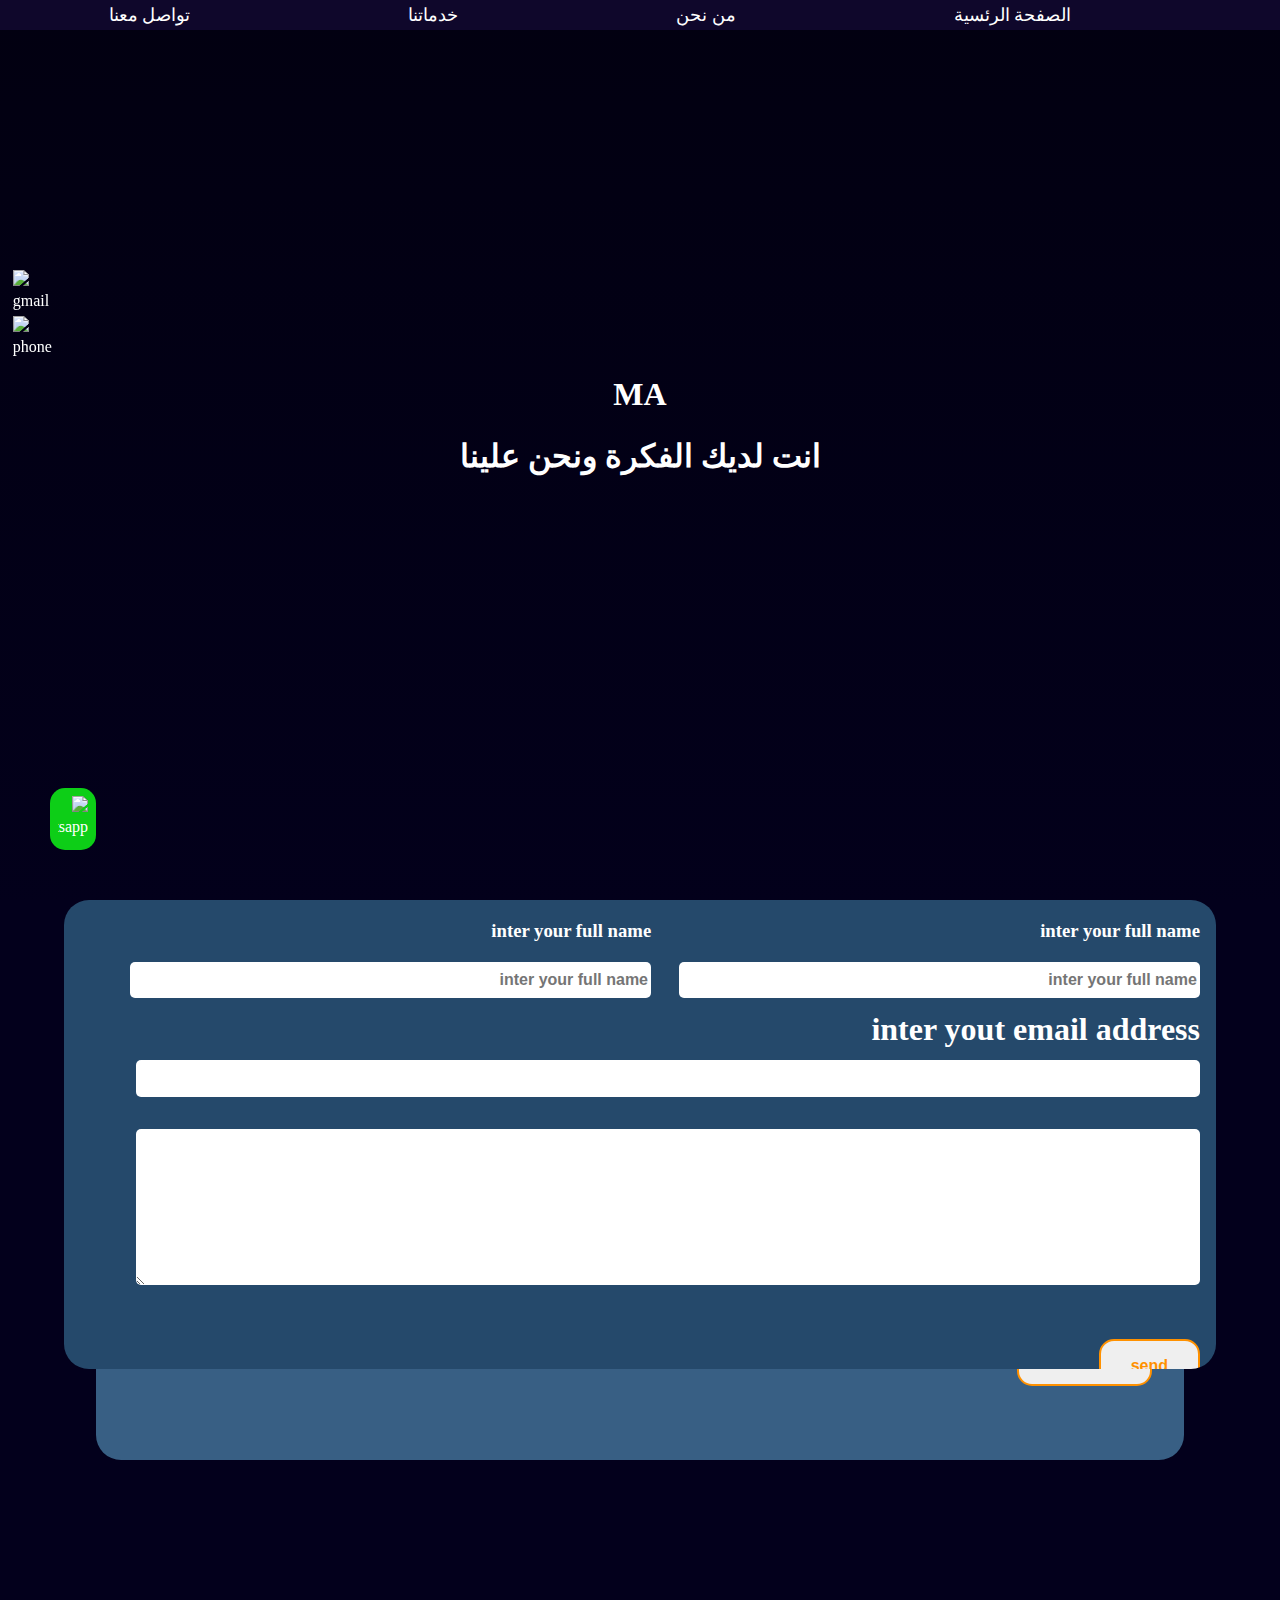
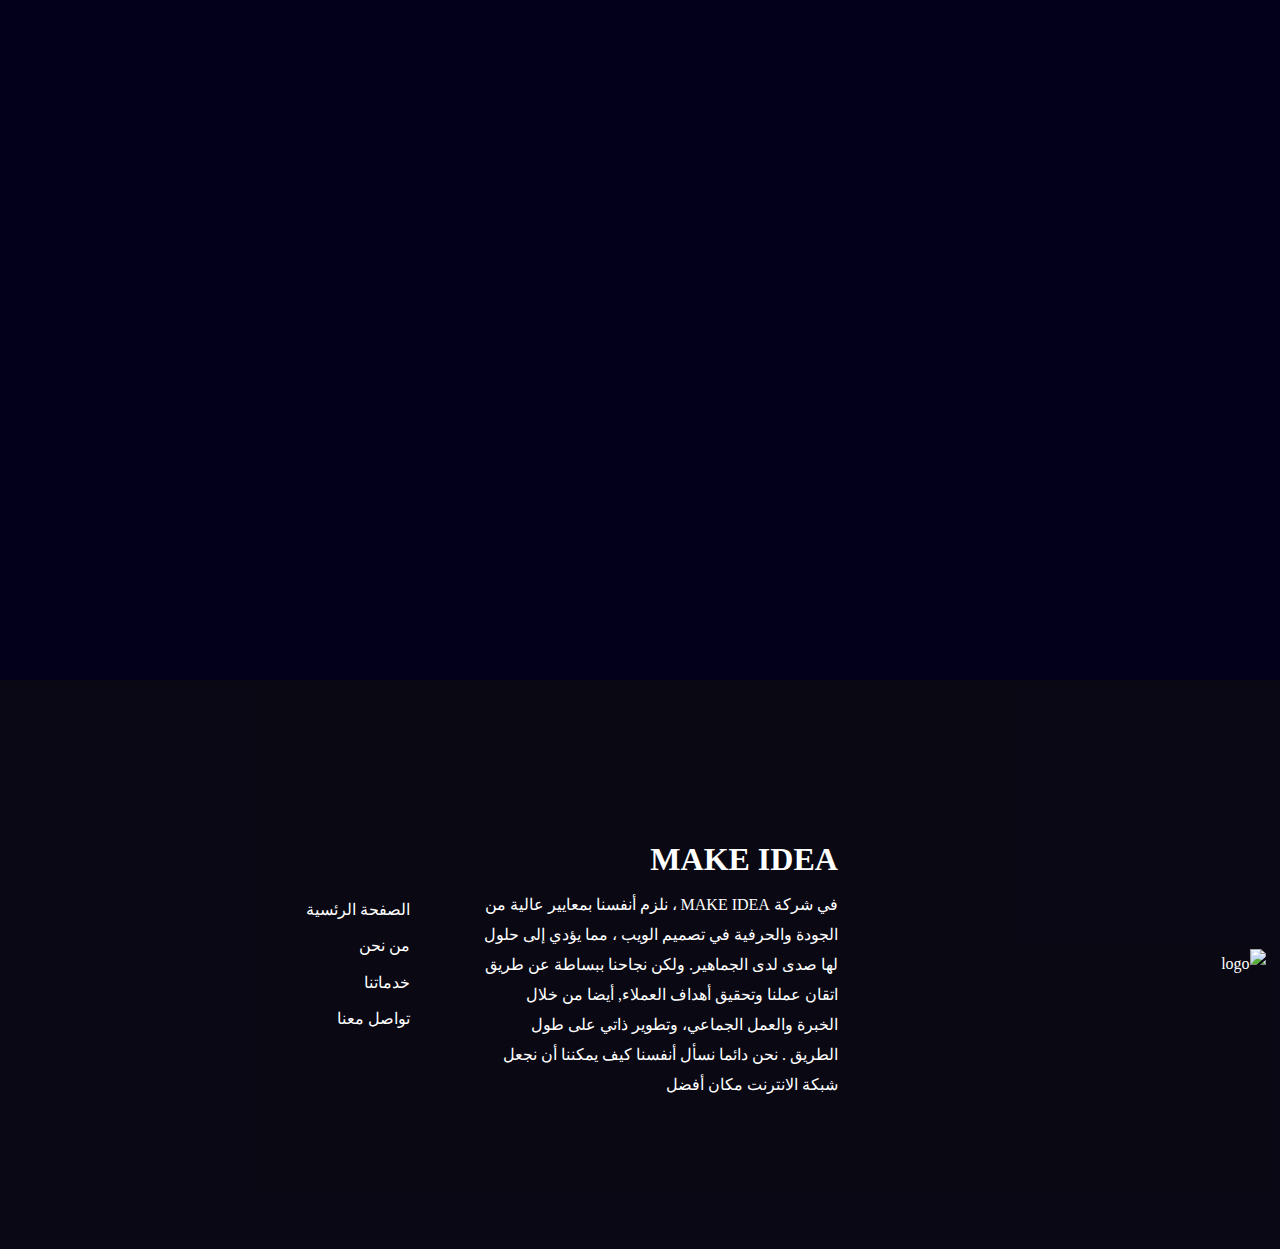
==== contact_with_us.html @ b38ab053 "fix some pug_3" ====
<!DOCTYPE html>
<html lang="en">
<head>
    <meta charset="UTF-8">
    <meta http-equiv="X-UA-Compatible" content="IE=edge">
    <meta name="viewport" content="width=device-width, initial-scale=1.0">
    <link rel="icon" type="image/png" href="images/logo/main_logo.png">
    
    <!-- style css && JS -->
    <link rel="stylesheet" href="style/main.css">
    <script defer src="script/main.js"></script>
    <script defer src="script/contact_us.js"></script>
    <!------------------------------->
    <!-- tailt libery -->
    <script src="script/tailt.js"></script>
    <!-- AOS LIBERY  -->
    <link href="https://unpkg.com/aos@2.3.1/dist/aos.css" rel="stylesheet">
    
    <!-- THE TITTLE -->
    <title>MAKE IDEA</title>
</head>
<body dir="rtl"> 
    <nav class="nav">
        <div class="logo">
            <img style="padding:10px 0rem; width:100px;height:auto;" src="images/logo/main_logo.png" alt="">
            <div class="bar"><img style="width:40px; height:auto;" src="images/icon/menu.png" alt="botton"></div>
        </div>
        <ul>
            <li><a href="index.html">الصفحة الرئسية</a></li>
            <li><a href="who-are-we.html">من نحن</a></li>
            <li><a href="our_service.html">خدماتنا</a></li>
            <li><a href="contact_with_us.html">تواصل معنا</a></li>
        </ul>
    </nav>
    <!-- header -->
    <header>
        <div class="up_header">
            <div class="article">
                <h1 id="make_idea"></h1>
                <h1 class="heading_MI"> انت لديك الفكرة ونحن علينا</h1>
                <a style="transition: all 1s;" href="#who_are_we"><img src="images/icon/scroll-down.png" alt=""></a>
            </div>
        </div>
    </header>

    <!-- contact with us -->
    <section class="contact-us">
        <div class="content">
            <div class="main-img tiled-libery" >
                <img src="images/contact-us2.png" alt="" data-aos="zoom-in">
            </div>
            <div class="text-content">
                <h1>ارسل لنا رسالة من هنا</h1>
                <h3>الآن وبكل سهولة فقط اكتب الايميل و رقم الجوال و ارسل لنا استفسارك او طلبك , و سوف يتم الرد عليكم في اقل من 60 دقيقة او تواصل معنا مباشره عبر موقع التواصل الاجتماعي لدينا</h3>
                <button class="btn start_now"> start now </button>
            </div>
            <!-- FROM -->
            <form action="" class="form form_close">
                <img class="icon_form" src="images/icon/close.png" alt="">
                <div class="main-form">
                    <div>
                        <h3>inter your full name </h3>
                        <input type="text" placeholder="inter your full name">
                    </div>
                    <div>
                        <h3>inter your full name </h3>
                        <input type="text" placeholder="inter your full name">
                    </div>
                </div>

                <div>
                    <h1>inter yout email address</h1>
                    <input type="text" placeholder="">
                </div>
                <div>
                    <textarea name="" id="" rows="5"></textarea>
                    <button class="btn" type="submit">send</button>
                </div>
            </form>
        </div>
        <!-- the infromation contact -->
        <div class="infromation" dir="ltr">
            <!-- <h1 style="text-align:center; margin: 2rem 0rem ;">معلومات التواصل</h1> -->
            <ul>
                <li><a href="mailto:make00idea@gamil.com"><img src="images/icon/gmail.png" alt="gmail"></a></li>
                <li><a href="tel:+201558891042"><img src="images/icon/phone.png" alt="phone"></a></li>
                <!-- <li><a href="https://www.linkedin.com/in/make-idea-7b686a264/"><img src="images/icon/linkedin.png" alt="linked-in"></a></li> -->
                <li><a href="https://www.facebook.com/profile.php?id=100089985401535&mibextid=ZbWKwL"><img src="images/icon/facebook.png" alt=""></a></li>
                <li><a href="https://line.me/ti/p/XaoXOkSfN7"><img src="images/icon/line.png" alt=""></a></li>
            </ul>
        </div>
    </section>
    <!-- footer -->
    <footer>
        <div class="up-footer">
            <div class="logo" >
                <img src="images/logo/main_logo.png" alt="logo" >
            </div>
            <div class="article" >
                <h1>MAKE IDEA</h1>
                <p>في شركة MAKE IDEA  ، نلزم أنفسنا بمعايير عالية من الجودة والحرفية في تصميم الويب ، مما يؤدي إلى حلول لها صدى لدى الجماهير. ولكن نجاحنا ببساطة عن طريق اتقان عملنا وتحقيق أهداف العملاء, أيضا من خلال الخبرة والعمل الجماعي، وتطوير ذاتي على طول الطريق . نحن دائما نسأل أنفسنا كيف يمكننا أن نجعل شبكة الانترنت مكان أفضل</p>
            </div>
            <div class="menu ">
                <ul>
                    <li><a href="index.html">الصفحة الرئسية</a></li>
                    <li><a href="who-are-we.html">من نحن</a></li>
                    <li><a href="our_service.html">خدماتنا</a></li>
                    <li><a href="contact_with_us.html">تواصل معنا</a></li>
                </ul>
            </div>
        </div>
            
    </footer>
    
    <!-- numbers to contact -->
    <div class="numbers_to_contact">
        <a href="https://wa.me/message/4TE6ZJZ54AW6J1" class="whatsapp">
            <img src="images/icon/whatsapp.png" alt="whatsapp">
        </a>
    </div>


    <!-- liberys -->
    <!--  this is vanilla tilt.js -->
    <script type="text/javascript" src="vanilla-tilt.js"></script>
    <script type="text/javascript">
        VanillaTilt.init(document.querySelector(".tiled-libery"), {
            max: 25,
            speed: 400
        });
	
        //It also supports NodeList
        VanillaTilt.init(document.querySelectorAll(".tiled-libery"));
    </script>

<!-- AOS liberys -->
<script src="https://unpkg.com/aos@2.3.1/dist/aos.js"></script>
<script>
    AOS.init({
        duration:800,
    })
</script>

</body>
</html>
---- style/main.css ----
* {
  padding: 0px;
  margin: 0px;
  -webkit-box-sizing: border-box;
          box-sizing: border-box;
  -webkit-transition: all 0.5s;
  transition: all 0.5s;
  list-style: none;
  text-decoration: none;
  color: #fff;
  line-height: 30px;
  scroll-behavior: smooth;
  outline: none;
}

body {
  background-color: #03001C;
}

.btn {
  padding: 10px 30px;
  position: relative;
  top: 40px;
  border: solid 2px #ff9100;
  color: #ff9100;
  font-weight: 600;
  font-size: 1rem;
  border-radius: 15px;
}
.btn:hover {
  background-color: #ff9100;
  color: #4fbce0;
  cursor: pointer;
  letter-spacing: 1px;
}

.tittle {
  text-align: center;
  padding: 3rem 0rem;
  font-size: 2rem;
}

.contact-with-us {
  display: -webkit-box;
  display: -ms-flexbox;
  display: flex;
  -webkit-box-pack: center;
      -ms-flex-pack: center;
          justify-content: center;
  -webkit-box-align: center;
      -ms-flex-align: center;
          align-items: center;
  width: 95%;
  height: 110vh;
  margin: auto;
}
.contact-with-us form {
  display: -webkit-box;
  display: -ms-flexbox;
  display: flex;
  -webkit-box-orient: vertical;
  -webkit-box-direction: normal;
      -ms-flex-direction: column;
          flex-direction: column;
  margin-left: auto;
}
.contact-with-us form input, .contact-with-us form textarea {
  padding: 0.5rem;
  margin: 1rem;
  color: #fafafa;
  background: none;
  border: none;
  border-bottom: 1px solid white;
  width: 90%;
  font-size: 1.2rem;
}
.contact-with-us form textarea {
  height: 150px;
}

nav {
  background-color: rgba(19, 9, 48, 0.7725490196);
  font-size: 1.1rem;
  margin: auto;
  display: -webkit-box;
  display: -ms-flexbox;
  display: flex;
  position: relative;
}
nav ul {
  width: 100%;
  display: -webkit-box;
  display: -ms-flexbox;
  display: flex;
  -ms-flex-pack: distribute;
      justify-content: space-around;
  -webkit-box-align: center;
      -ms-flex-align: center;
          align-items: center;
}
nav .logo {
  display: -webkit-box;
  display: -ms-flexbox;
  display: flex;
  -webkit-box-align: center;
      -ms-flex-align: center;
          align-items: center;
  z-index: 888;
}
nav .logo .bar {
  position: absolute;
  left: 20px;
  display: none;
  cursor: pointer;
}
nav .logo .bar:active {
  -webkit-transform: rotate(180deg);
          transform: rotate(180deg);
}

header {
  min-height: 100vh;
  background-image: -webkit-gradient(linear, left top, left bottom, from(rgba(0, 0, 0, 0.4)), to(hsla(246deg, 100%, 5%, 0.4))), url("../images/12.jpg");
  background-image: linear-gradient(rgba(0, 0, 0, 0.4), hsla(246deg, 100%, 5%, 0.4)), url("../images/12.jpg");
  background-position: center;
  background-repeat: no-repeat;
  background-attachment: fixed;
  background-size: cover;
}
header .up_header {
  display: -webkit-box;
  display: -ms-flexbox;
  display: flex;
  -webkit-box-align: center;
      -ms-flex-align: center;
          align-items: center;
  -webkit-box-pack: space-evenly;
      -ms-flex-pack: space-evenly;
          justify-content: space-evenly;
  -webkit-box-orient: vertical;
  -webkit-box-direction: normal;
      -ms-flex-direction: column;
          flex-direction: column;
  text-align: center;
  -ms-flex-wrap: wrap;
      flex-wrap: wrap;
  height: 100vh;
  width: 90%;
  margin: auto;
}
header .up_header img {
  width: 40px;
  height: auto;
  margin-top: 100px;
  -webkit-box-shadow: 10px #000;
          box-shadow: 10px #000;
}
header .article h1 {
  padding: 1rem 0rem;
}
header .article .heading_MI span {
  color: #ff9100;
}

@media screen and (max-width: 903px) {
  nav .logo .bar {
    display: block;
    float: right;
  }
  nav ul {
    opacity: 0;
    overflow: hidden;
    background-color: #301E67;
    width: 100%;
    height: 0;
    display: -webkit-box;
    display: -ms-flexbox;
    display: flex;
    -ms-flex-pack: distribute;
        justify-content: space-around;
    position: absolute;
    top: 100px;
    -webkit-box-orient: vertical;
    -webkit-box-direction: normal;
        -ms-flex-direction: column;
            flex-direction: column;
    -webkit-box-align: center;
        -ms-flex-align: center;
            align-items: center;
    padding: 0rem;
    z-index: 999;
  }
  nav ul li {
    margin: 1rem 0rem;
  }
  .navbar {
    display: -webkit-box;
    display: -ms-flexbox;
    display: flex;
    -webkit-box-align: center;
        -ms-flex-align: center;
            align-items: center;
  }
  .navbar ul {
    opacity: 1;
    background-color: #130930;
    width: 90%;
    height: auto;
    display: -webkit-box;
    display: -ms-flexbox;
    display: flex;
    -ms-flex-pack: distribute;
        justify-content: space-around;
    position: fixed;
    top: 100px;
    -webkit-box-orient: vertical;
    -webkit-box-direction: normal;
        -ms-flex-direction: column;
            flex-direction: column;
    -webkit-box-align: center;
        -ms-flex-align: center;
            align-items: center;
    padding: 1rem;
    z-index: 998;
  }
  .navbar ul li {
    margin: 1rem 0rem;
  }
  .up_header {
    display: -webkit-box;
    display: -ms-flexbox;
    display: flex;
    -webkit-box-align: center;
        -ms-flex-align: center;
            align-items: center;
    -webkit-box-pack: space-evenly;
        -ms-flex-pack: space-evenly;
            justify-content: space-evenly;
    -webkit-box-orient: vertical;
    -webkit-box-direction: normal;
        -ms-flex-direction: column;
            flex-direction: column;
    text-align: center;
    -ms-flex-wrap: wrap;
        flex-wrap: wrap;
    height: 100vh;
    width: 90%;
    margin: auto;
  }
}
.who_are_we {
  min-height: 100vh;
  background-image: -webkit-gradient(linear, left top, left bottom, from(rgba(22, 35, 55, 0.4509803922)), to(rgba(7, 2, 50, 0.7921568627))), url("../images/dd.jpg");
  background-image: linear-gradient(rgba(22, 35, 55, 0.4509803922), rgba(7, 2, 50, 0.7921568627)), url("../images/dd.jpg");
  background-position: center;
  background-repeat: no-repeat;
  background-attachment: fixed;
  background-size: cover;
}
.who_are_we .up {
  display: -webkit-box;
  display: -ms-flexbox;
  display: flex;
  -webkit-box-align: center;
      -ms-flex-align: center;
          align-items: center;
  -ms-flex-pack: distribute;
      justify-content: space-around;
  -webkit-box-orient: horizontal;
  -webkit-box-direction: reverse;
      -ms-flex-direction: row-reverse;
          flex-direction: row-reverse;
  -ms-flex-wrap: wrap;
      flex-wrap: wrap;
  padding: 0rem 3rem;
}
.who_are_we .up img {
  width: 50%;
  height: auto;
}
.who_are_we .article {
  width: 50%;
}
.who_are_we .article h1 {
  padding: 1rem 0rem;
}

.our_service {
  min-height: 100vh;
  background-image: -webkit-gradient(linear, right top, left top, from(rgba(0, 0, 0, 0.5)), to(rgba(0, 0, 0, 0.3))), url("../images/serv.jpg");
  background-image: linear-gradient(right, rgba(0, 0, 0, 0.5), rgba(0, 0, 0, 0.3)), url("../images/serv.jpg");
  background-position: center;
  background-repeat: no-repeat;
  background-attachment: fixed;
  background-size: cover;
}
.our_service .up_service {
  display: -ms-grid;
  display: grid;
  grid-template-columns: repeat(auto-fit, minmax(25rem, 1fr));
  gap: 2rem;
  text-align: center;
  margin: auto;
  padding: 2rem 0rem;
}
.our_service .up_service .card {
  background-color: #385f84;
  display: -webkit-box;
  display: -ms-flexbox;
  display: flex;
  -webkit-box-align: center;
      -ms-flex-align: center;
          align-items: center;
  margin: auto;
  padding: 0.5rem;
  border-radius: 25px;
  width: 80%;
  height: auto;
  -webkit-box-shadow: 10px 10px 10px #301E67;
          box-shadow: 10px 10px 10px #301E67;
}
.our_service .up_service .card:hover {
  -webkit-transition: all 0.5s ease-in-out;
  transition: all 0.5s ease-in-out;
  background-color: #03001C;
}
.our_service .up_service .card .art {
  padding: 0.3rem 0.5rem;
  width: 105%;
  text-align: right;
}
.our_service .up_service .card img {
  width: 60px;
  height: auto;
  margin-bottom: 30%;
}

.desing_stage .up_article {
  display: -ms-grid;
  display: grid;
  grid-template-columns: repeat(auto-fit, minmax(25rem, 1fr));
  gap: 2rem;
  width: 100%;
  -webkit-box-align: center;
      -ms-flex-align: center;
          align-items: center;
}
.desing_stage .up_article .main-img {
  border-radius: 55px;
  padding: 2rem;
  max-width: 90%;
}
.desing_stage .up_article .up-card {
  display: -webkit-box;
  display: -ms-flexbox;
  display: flex;
  -webkit-box-orient: vertical;
  -webkit-box-direction: normal;
      -ms-flex-direction: column;
          flex-direction: column;
}
.desing_stage .up_article .up-card .card {
  margin: 1rem;
  display: -webkit-box;
  display: -ms-flexbox;
  display: flex;
  -webkit-box-align: center;
      -ms-flex-align: center;
          align-items: center;
  background-color: #5B8FB9;
  border-radius: 10px;
  width: 80%;
}
.desing_stage .up_article .up-card .card .num {
  padding: 0.3rem;
  margin: 0.9rem;
  background-color: #FF9100;
  border-radius: 5px;
}
.desing_stage .up_article .up-card .card .num img {
  width: 40px;
  height: auto;
}
.desing_stage .up-two h1 {
  text-align: center;
  padding: 2rem 0rem;
  font-size: 2rem;
}
.desing_stage .up-two .up-cards {
  width: 90%;
  min-height: 60vh;
  -webkit-box-align: center;
      -ms-flex-align: center;
          align-items: center;
  margin: auto;
  display: -ms-grid;
  display: grid;
  grid-template-columns: repeat(auto-fit, minmax(20rem, 1fr));
  gap: 2rem;
  text-align: center;
}
.desing_stage .up-two .up-cards .card {
  display: -webkit-box;
  display: -ms-flexbox;
  display: flex;
  text-align: right;
  -webkit-box-orient: vertical;
  -webkit-box-direction: normal;
      -ms-flex-direction: column;
          flex-direction: column;
  padding: 1rem 0rem;
  margin: 2rem auto;
  border-radius: 5px;
  min-width: 260px;
  max-width: 50%;
  height: auto;
  background-color: #5B8FB9;
  padding: 0.9rem;
}
.desing_stage .up-two .up-cards .card h2 {
  color: #201d1d;
}
.desing_stage .up-two .up-cards .card:hover {
  background-color: #050125;
  -webkit-box-shadow: 5px 10px 15px #301E67;
          box-shadow: 5px 10px 15px #301E67;
  -webkit-transition: all 0.5s;
  transition: all 0.5s;
}
.desing_stage .up-two .up-cards .card:hover h2 {
  color: #8bcbff;
}
.desing_stage .up-two .up-cards .card img {
  margin-top: -50px;
  width: 90px;
  height: 90px;
}

.contact-us {
  padding: 10rem 0rem;
  height: 150vh;
  padding: 5rem 0rem;
}
.contact-us .content {
  position: relative;
  background-color: #385f84;
  border-radius: 25px;
  padding: 3rem 2rem;
  width: 85%;
  height: auto;
  min-height: 50vh;
  margin: auto;
  display: -webkit-box;
  display: -ms-flexbox;
  display: flex;
  -webkit-box-orient: horizontal;
  -webkit-box-direction: reverse;
      -ms-flex-direction: row-reverse;
          flex-direction: row-reverse;
  -webkit-box-align: center;
      -ms-flex-align: center;
          align-items: center;
}
.contact-us .content .main-img {
  width: 50%;
  height: auto;
}
.contact-us .content .main-img img {
  width: 100%;
  height: auto;
}
.contact-us .content .text-content {
  width: 50%;
}
.contact-us .content .text-content h1 {
  font-size: 2rem;
  margin: 1.5rem 0rem;
  color: #FF9100;
}
.contact-us .content .form {
  -webkit-transition: all 1s ease-in-out;
  transition: all 1s ease-in-out;
  background-color: #25496b;
  z-index: 999;
  display: -webkit-box;
  display: -ms-flexbox;
  display: flex;
  -webkit-box-orient: vertical;
  -webkit-box-direction: normal;
      -ms-flex-direction: column;
          flex-direction: column;
  border-radius: 25px;
  padding: 1rem;
  width: 90%;
  height: auto;
  overflow: auto;
  position: fixed;
  top: 5%;
  right: 5%;
}
.contact-us .content .form .icon_form {
  position: absolute;
  top: 2rem;
  left: 1rem;
  cursor: pointer;
  width: 30px;
  height: auto;
}
.contact-us .content .form input, .contact-us .content .form textarea {
  outline: none;
  border: none;
  color: #000;
  font-weight: 700;
  font-size: 1em;
  border-radius: 5px;
  padding: 0.2rem;
  margin: 1rem 0rem;
  width: 95%;
}
.contact-us .content .form .btn {
  margin-top: -20px;
}
.contact-us .content .form .main-form {
  display: -webkit-box;
  display: -ms-flexbox;
  display: flex;
  -ms-flex-wrap: wrap;
      flex-wrap: wrap;
  -webkit-box-pack: justify;
      -ms-flex-pack: justify;
          justify-content: space-between;
  width: 98%;
}
.contact-us .content .form .main-form div {
  width: 50%;
}
.contact-us .content .form_close {
  translate: all 1s ease-in-out;
  position: fixed;
  top: 100%;
}

.infromation {
  max-width: 100%;
  height: 200px;
  width: 100%;
  position: fixed;
  top: 30%;
  left: 1%;
  z-index: 20;
  width: 1%;
  display: -webkit-box;
  display: -ms-flexbox;
  display: flex;
}
.infromation ul li {
  display: inline;
}
.infromation ul li a img {
  width: 40px;
  height: auto;
}

footer {
  margin: auto 0rem;
  background-color: rgba(12, 10, 17, 0.7725490196);
  padding: 0.9rem;
}
footer .up-footer {
  height: 60vh;
  display: -ms-grid;
  display: grid;
  grid-template-columns: repeat(auto-fit, minmax(15rem, 1fr));
  gap: 2rem;
  -webkit-box-align: center;
      -ms-flex-align: center;
          align-items: center;
}
footer .up-footer .article {
  max-width: 90%;
}
footer .up-footer .article h1 {
  padding: 1rem 0rem;
}
footer .up-footer .menu li {
  margin: 0.4rem 0rem;
}
footer .up-footer .logo img {
  width: 180px;
  height: auto;
}

.numbers_to_contact {
  position: fixed;
  bottom: 50px;
  left: 50px;
}
.numbers_to_contact a {
  background-color: #0dce17;
  padding: 0.5rem;
  display: -webkit-box;
  display: -ms-flexbox;
  display: flex;
  -webkit-box-align: center;
      -ms-flex-align: center;
          align-items: center;
  border-radius: 15px;
}
.numbers_to_contact a img {
  width: 30px;
  height: auto;
}

@media screen and (max-width: 903px) {
  .who_are_we .article {
    width: 90%;
    text-align: center;
  }
  .who_are_we .up img {
    width: 90%;
    height: auto;
  }
}
@media screen and (max-width: 760px) {
  .contact-us .content {
    -webkit-box-orient: vertical;
    -webkit-box-direction: normal;
        -ms-flex-direction: column;
            flex-direction: column;
  }
  .contact-us .content .main-img {
    width: 100%;
  }
  .contact-us .content .text-content {
    width: 100%;
  }
}
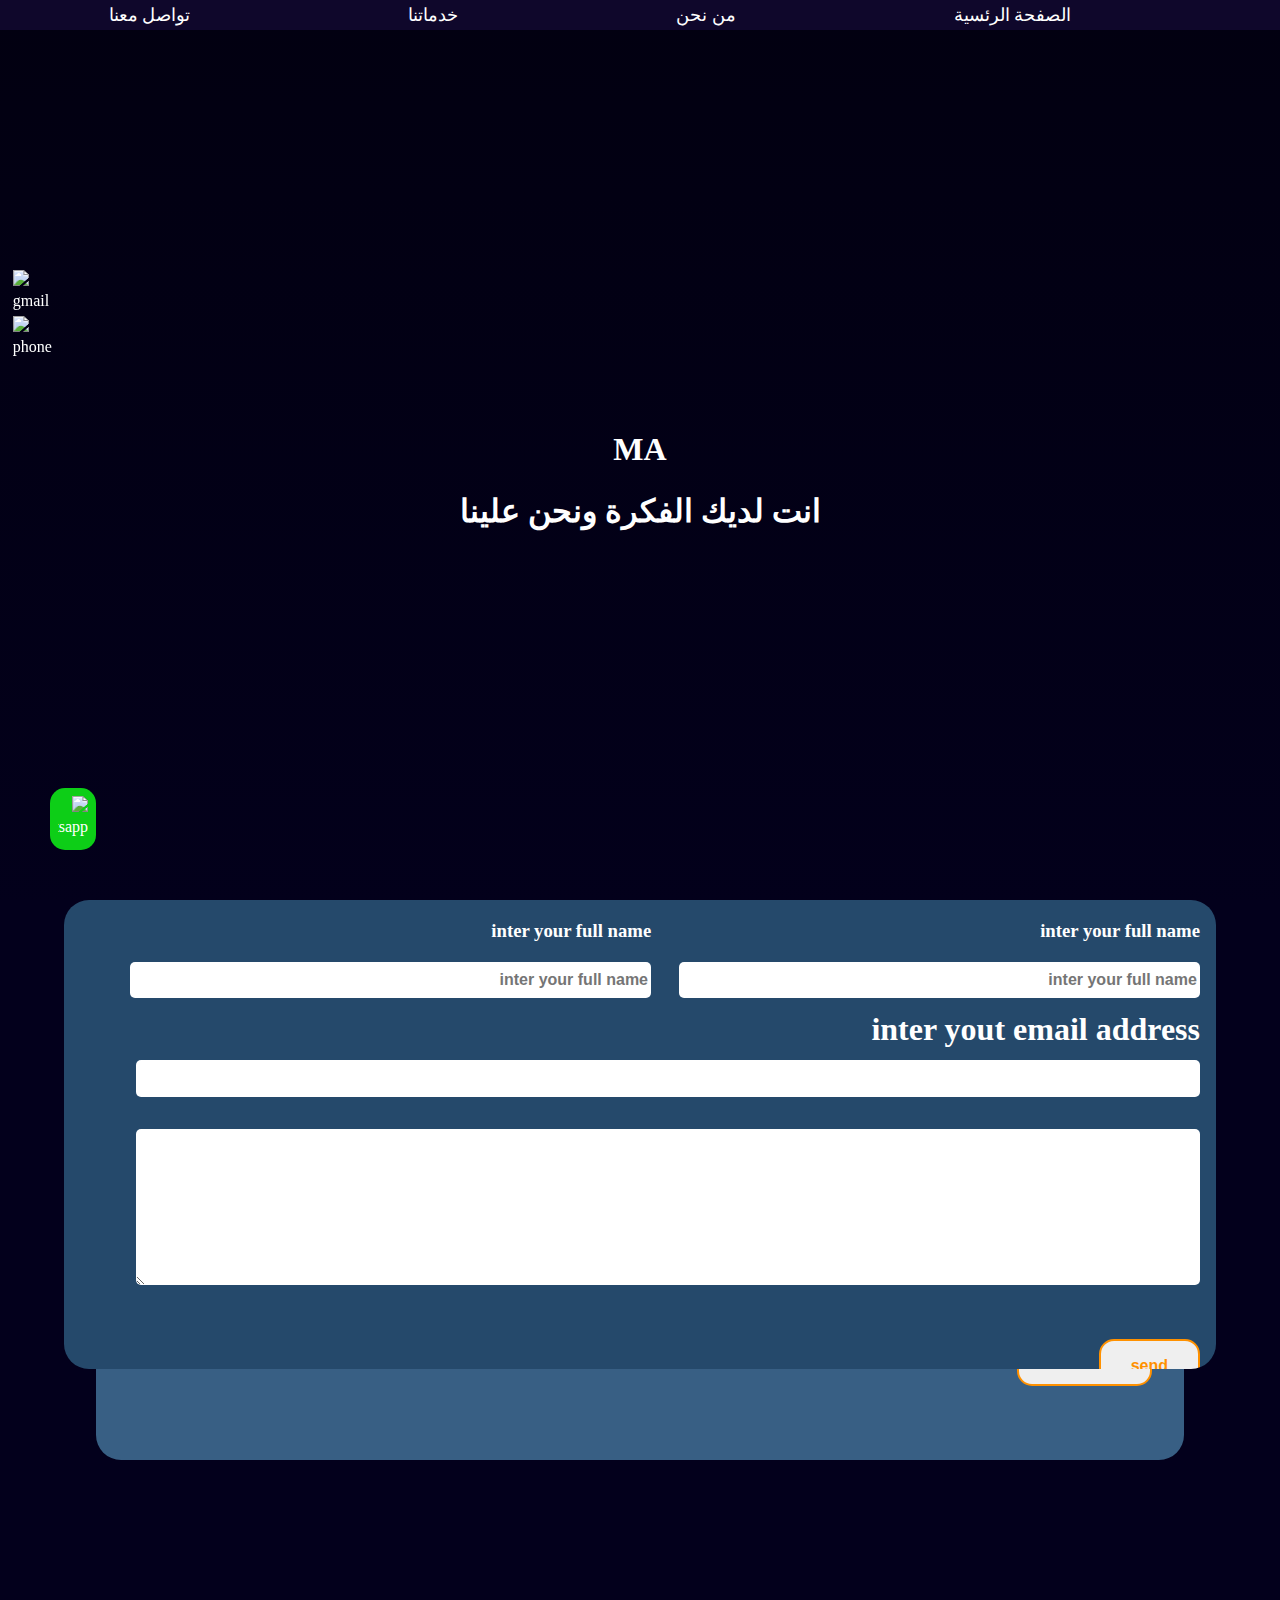
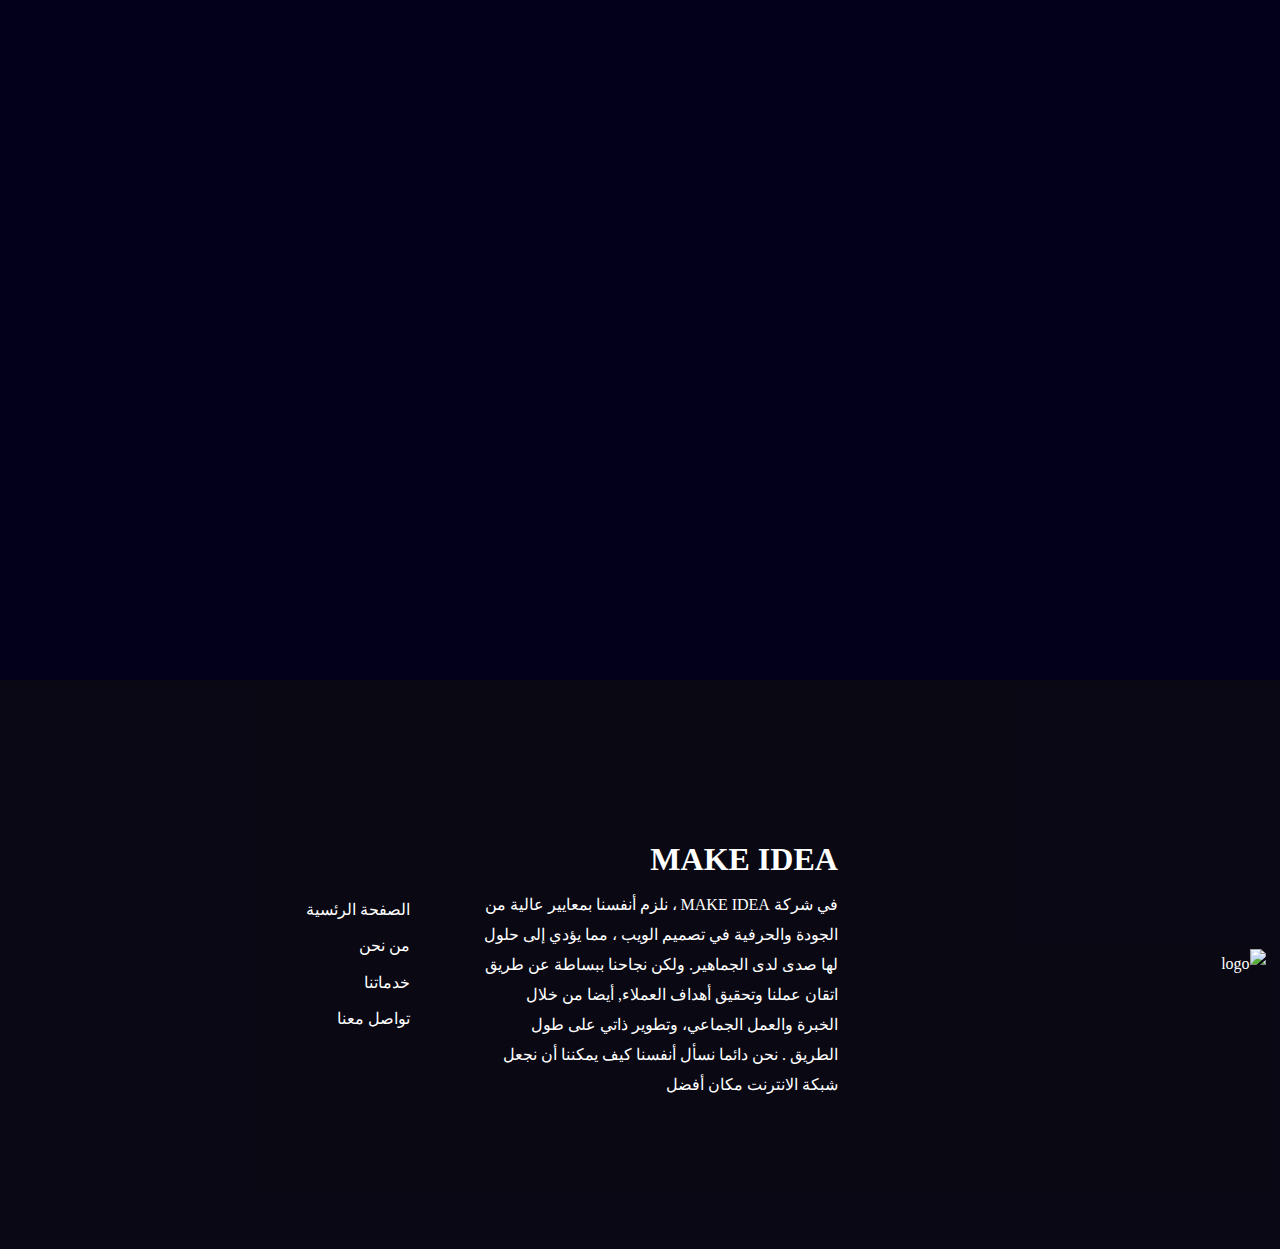
==== commit bde0614d: "Update contact_with_us.html" ====
--- a/contact_with_us.html
+++ b/contact_with_us.html
@@ -38,7 +38,6 @@
             <div class="article">
                 <h1 id="make_idea"></h1>
                 <h1 class="heading_MI"> انت لديك الفكرة ونحن علينا</h1>
-                <a style="transition: all 1s;" href="#who_are_we"><img src="images/icon/scroll-down.png" alt=""></a>
             </div>
         </div>
     </header>
@@ -142,4 +141,4 @@
 </script>
 
 </body>
-</html>+</html>
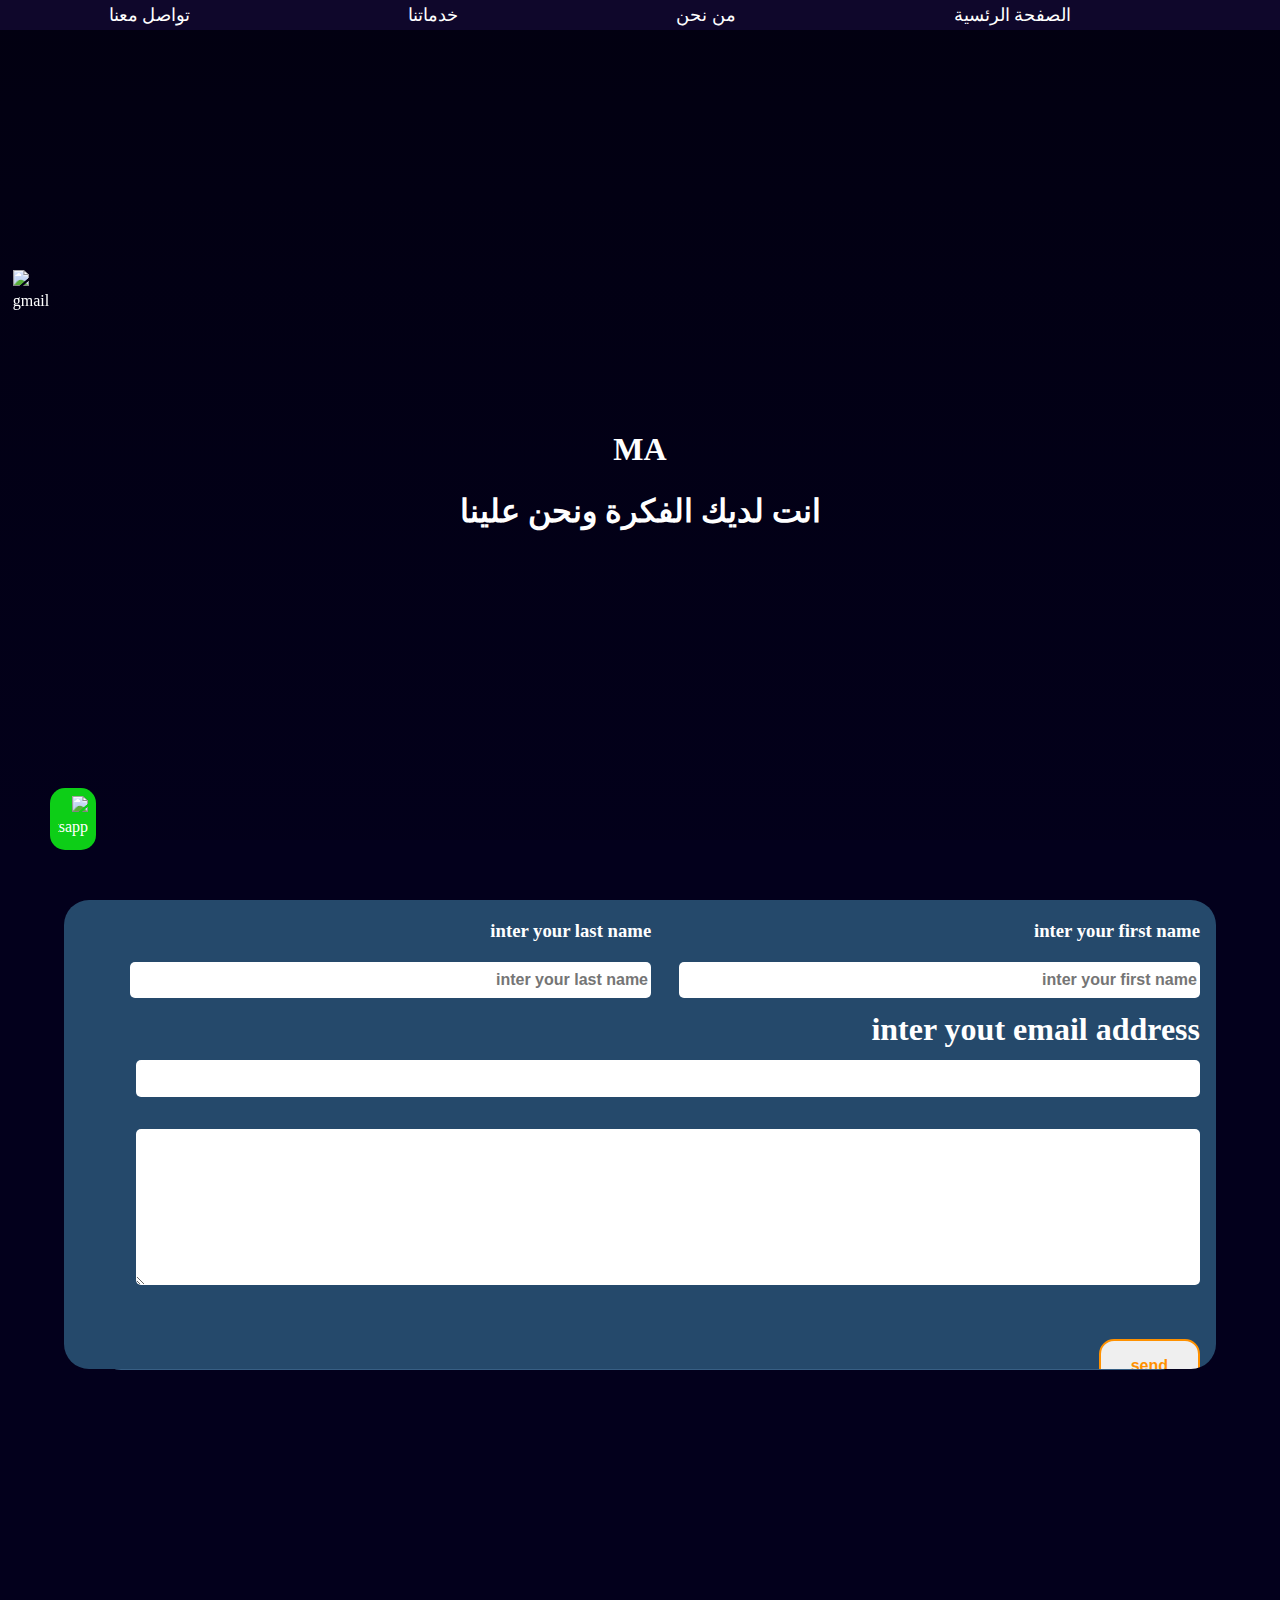
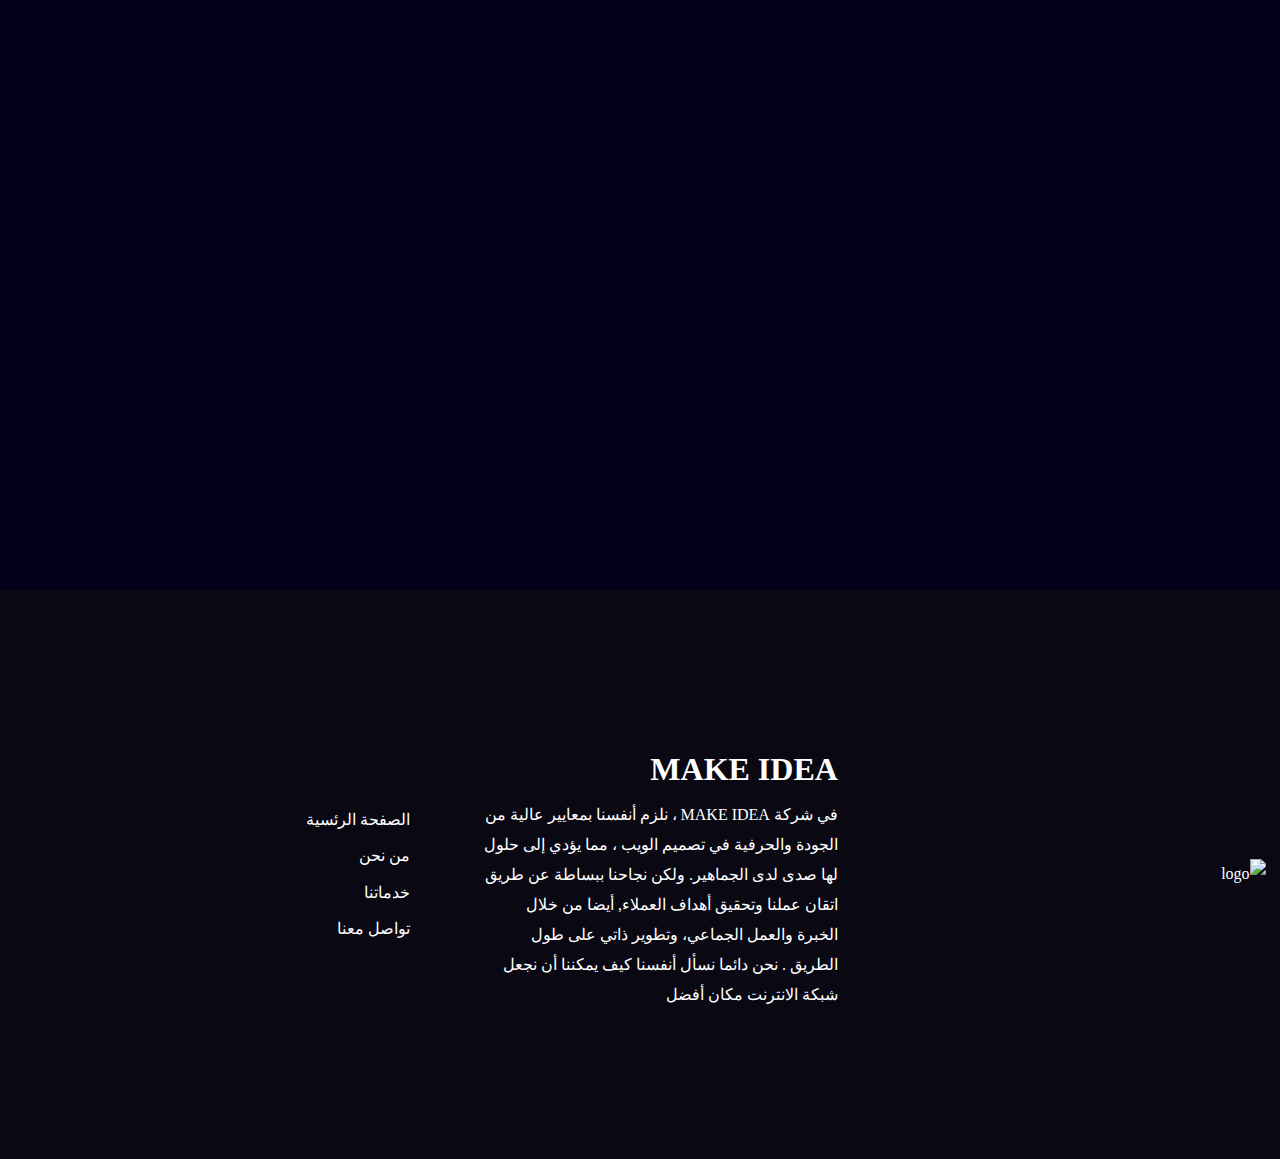
==== commit 50014ceb: "ex" ====
--- a/contact_with_us.html
+++ b/contact_with_us.html
@@ -54,16 +54,16 @@
                 <button class="btn start_now"> start now </button>
             </div>
             <!-- FROM -->
-            <form action="" class="form form_close">
+            <form action="form.php" method="POST" class="form form_close">
                 <img class="icon_form" src="images/icon/close.png" alt="">
                 <div class="main-form">
                     <div>
-                        <h3>inter your full name </h3>
-                        <input type="text" placeholder="inter your full name">
+                        <h3>inter your first name </h3>
+                        <input type="text" placeholder="inter your first name">
                     </div>
                     <div>
-                        <h3>inter your full name </h3>
-                        <input type="text" placeholder="inter your full name">
+                        <h3>inter your last name</h3>
+                        <input type="text" placeholder="inter your last name">
                     </div>
                 </div>
 
@@ -82,10 +82,10 @@
             <!-- <h1 style="text-align:center; margin: 2rem 0rem ;">معلومات التواصل</h1> -->
             <ul>
                 <li><a href="mailto:make00idea@gamil.com"><img src="images/icon/gmail.png" alt="gmail"></a></li>
-                <li><a href="tel:+201558891042"><img src="images/icon/phone.png" alt="phone"></a></li>
+                <!-- <li><a href="tel:+201558891042"><img src="images/icon/phone.png" alt="phone"></a></li> -->
                 <!-- <li><a href="https://www.linkedin.com/in/make-idea-7b686a264/"><img src="images/icon/linkedin.png" alt="linked-in"></a></li> -->
                 <li><a href="https://www.facebook.com/profile.php?id=100089985401535&mibextid=ZbWKwL"><img src="images/icon/facebook.png" alt=""></a></li>
-                <li><a href="https://line.me/ti/p/XaoXOkSfN7"><img src="images/icon/line.png" alt=""></a></li>
+                <!-- <li><a href="https://line.me/ti/p/XaoXOkSfN7"><img src="images/icon/line.png" alt=""></a></li> -->
             </ul>
         </div>
     </section>
--- a/style/main.css
+++ b/style/main.css
@@ -15,6 +15,9 @@
 
 body {
   background-color: #03001C;
+  max-width: 1440px;
+  margin: auto;
+  overflow-x: hidden;
 }
 
 .btn {
@@ -119,9 +122,9 @@
 }
 
 header {
-  min-height: 100vh;
-  background-image: -webkit-gradient(linear, left top, left bottom, from(rgba(0, 0, 0, 0.4)), to(hsla(246deg, 100%, 5%, 0.4))), url("../images/12.jpg");
-  background-image: linear-gradient(rgba(0, 0, 0, 0.4), hsla(246deg, 100%, 5%, 0.4)), url("../images/12.jpg");
+  height: 90vh;
+  background-image: -webkit-gradient(linear, left top, left bottom, from(rgba(0, 0, 0, 0.4)), to(hsla(246, 100%, 5%, 0.4))), url("../images/12.jpg");
+  background-image: linear-gradient(rgba(0, 0, 0, 0.4), hsla(246, 100%, 5%, 0.4)), url("../images/12.jpg");
   background-position: center;
   background-repeat: no-repeat;
   background-attachment: fixed;
@@ -295,10 +298,16 @@
   background-size: cover;
 }
 .our_service .up_service {
-  display: -ms-grid;
-  display: grid;
-  grid-template-columns: repeat(auto-fit, minmax(25rem, 1fr));
-  gap: 2rem;
+  display: -webkit-box;
+  display: -ms-flexbox;
+  display: flex;
+  -webkit-box-orient: horizontal;
+  -webkit-box-direction: normal;
+      -ms-flex-direction: row;
+          flex-direction: row;
+  -ms-flex-wrap: wrap;
+      flex-wrap: wrap;
+  gap: 3rem;
   text-align: center;
   margin: auto;
   padding: 2rem 0rem;
@@ -314,7 +323,7 @@
   margin: auto;
   padding: 0.5rem;
   border-radius: 25px;
-  width: 80%;
+  width: 40%;
   height: auto;
   -webkit-box-shadow: 10px 10px 10px #301E67;
           box-shadow: 10px 10px 10px #301E67;
@@ -336,19 +345,21 @@
 }
 
 .desing_stage .up_article {
-  display: -ms-grid;
-  display: grid;
-  grid-template-columns: repeat(auto-fit, minmax(25rem, 1fr));
-  gap: 2rem;
+  display: -webkit-box;
+  display: -ms-flexbox;
+  display: flex;
+  -webkit-box-pack: center;
+      -ms-flex-pack: center;
+          justify-content: center;
   width: 100%;
+  margin: auto;
   -webkit-box-align: center;
       -ms-flex-align: center;
           align-items: center;
 }
 .desing_stage .up_article .main-img {
-  border-radius: 55px;
-  padding: 2rem;
-  max-width: 90%;
+  border-radius: 35px;
+  width: 100%;
 }
 .desing_stage .up_article .up-card {
   display: -webkit-box;
@@ -387,7 +398,7 @@
   font-size: 2rem;
 }
 .desing_stage .up-two .up-cards {
-  width: 90%;
+  width: 100%;
   min-height: 60vh;
   -webkit-box-align: center;
       -ms-flex-align: center;
@@ -404,6 +415,7 @@
   display: -ms-flexbox;
   display: flex;
   text-align: right;
+  background-color: #5B8FB9;
   -webkit-box-orient: vertical;
   -webkit-box-direction: normal;
       -ms-flex-direction: column;
@@ -411,10 +423,8 @@
   padding: 1rem 0rem;
   margin: 2rem auto;
   border-radius: 5px;
-  min-width: 260px;
-  max-width: 50%;
-  height: auto;
-  background-color: #5B8FB9;
+  width: 245px;
+  height: auto;
   padding: 0.9rem;
 }
 .desing_stage .up-two .up-cards .card h2 {
@@ -622,6 +632,67 @@
   }
 }
 @media screen and (max-width: 760px) {
+  .our_service .up_service .card {
+    width: 90%;
+  }
+  .desing_stage .up_article {
+    display: -webkit-box;
+    display: -ms-flexbox;
+    display: flex;
+    -webkit-box-pack: center;
+        -ms-flex-pack: center;
+            justify-content: center;
+    -webkit-box-orient: vertical;
+    -webkit-box-direction: normal;
+        -ms-flex-direction: column;
+            flex-direction: column;
+  }
+  .desing_stage .up_article .main-img {
+    width: 90%;
+  }
+  .desing_stage .up_article .up-card .card {
+    width: 90%;
+  }
+  .desing_stage .up-two h1 {
+    text-align: center;
+    padding: 2rem 0rem;
+    font-size: 2rem;
+  }
+  .desing_stage .up-two .up-cards .card {
+    display: -webkit-box;
+    display: -ms-flexbox;
+    display: flex;
+    text-align: right;
+    background-color: #5B8FB9;
+    -webkit-box-orient: vertical;
+    -webkit-box-direction: normal;
+        -ms-flex-direction: column;
+            flex-direction: column;
+    padding: 1rem 0rem;
+    margin: 2rem auto;
+    border-radius: 5px;
+    width: 245px;
+    height: auto;
+    padding: 0.9rem;
+  }
+  .desing_stage .up-two .up-cards .card h2 {
+    color: #201d1d;
+  }
+  .desing_stage .up-two .up-cards .card:hover {
+    background-color: #050125;
+    -webkit-box-shadow: 5px 10px 15px #301E67;
+            box-shadow: 5px 10px 15px #301E67;
+    -webkit-transition: all 0.5s;
+    transition: all 0.5s;
+  }
+  .desing_stage .up-two .up-cards .card:hover h2 {
+    color: #8bcbff;
+  }
+  .desing_stage .up-two .up-cards .card img {
+    margin-top: -50px;
+    width: 90px;
+    height: 90px;
+  }
   .contact-us .content {
     -webkit-box-orient: vertical;
     -webkit-box-direction: normal;
@@ -634,4 +705,24 @@
   .contact-us .content .text-content {
     width: 100%;
   }
+  .contact-us .form input, .contact-us .form textarea {
+    font-size: 0.7em;
+  }
+  .contact-us .form .btn {
+    margin-top: -20px;
+  }
+  .contact-us .form .main-form {
+    display: -webkit-box;
+    display: -ms-flexbox;
+    display: flex;
+    -ms-flex-wrap: wrap;
+        flex-wrap: wrap;
+    -webkit-box-orient: vertical;
+    -webkit-box-direction: normal;
+        -ms-flex-direction: column;
+            flex-direction: column;
+  }
+  .contact-us .form .main-form input, .contact-us .form .main-form h3 {
+    width: 195%;
+  }
 }